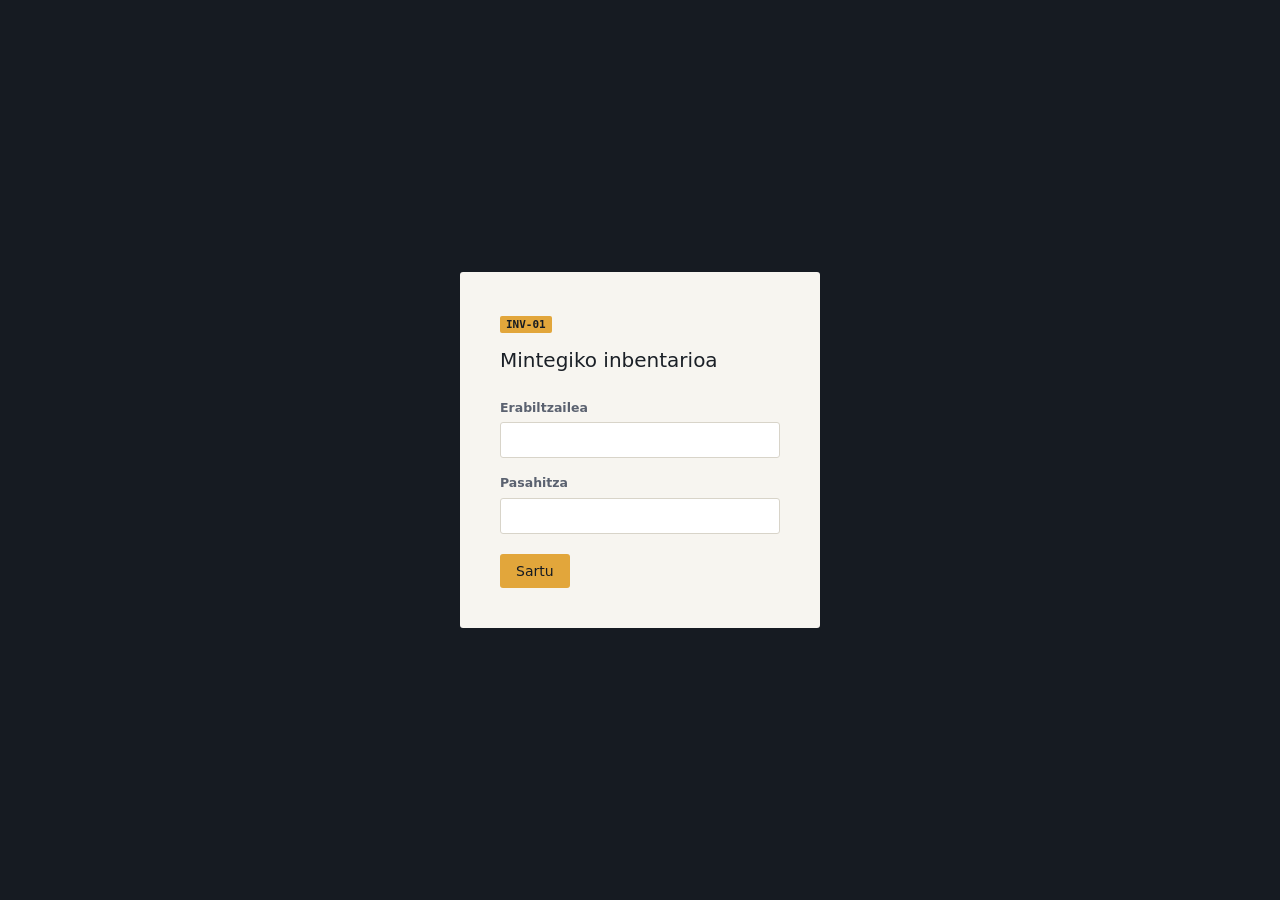
==== frontend/index.html @ 765f6a65 "Proiektuaren hasierako egitura: BD, backend, frontend, scripts, docs" ====
<!DOCTYPE html>
<html lang="eu">
<head>
<meta charset="UTF-8">
<meta name="viewport" content="width=device-width, initial-scale=1.0">
<title>Ekipamendua — Inbentario eraginkorra</title>
<link rel="stylesheet" href="css/style.css">
</head>
<body>
<div class="app">

  <aside class="sidebar">
    <div class="brand">
      <span class="tag">INV-01</span>
      <h1>Inbentarioa</h1>
    </div>
    <nav class="nav">
      <a href="index.html" class="active">Ekipamendua</a>
      <a href="etiquetas.html">Etiketak</a>
      <a href="gelas.html">Gelak</a>
      <a href="compras.html">Erosketak</a>
      <a href="usuarios.html" id="navUsuarios" hidden>Erabiltzaileak</a>
    </nav>
    <div class="user-box" id="userBox">
      <strong id="userName">—</strong>
      <span class="role-badge" id="userRole">—</span>
      <p style="margin-top:10px"><a href="#" id="logoutLink">Saioa itxi</a></p>
    </div>
  </aside>

  <main>
    <div class="page-head">
      <div>
        <h2>Ekipamendua</h2>
        <p>Mintegiko materialaren katalogoa eta stock-a</p>
      </div>
      <button class="btn btn-amber" id="btnNuevo">+ Ekipo berria</button>
    </div>

    <table class="inventory" id="tablaEquipos">
      <thead>
        <tr>
          <th>Izena</th>
          <th>Marka / Modeloa</th>
          <th>Kategoria</th>
          <th>Stock</th>
          <th></th>
        </tr>
      </thead>
      <tbody id="tbodyEquipos">
        <!-- filas insertadas por js/equipos.js vía fetch a /api/equipos -->
        <tr><td colspan="5" style="color:var(--text-mute)">Kargatzen…</td></tr>
      </tbody>
    </table>

    <!-- Formulario de alta/edición, oculto hasta que se pulsa "Ekipo berria" -->
    <div class="form-card" id="formEquipo" style="display:none; margin-top:24px;">
      <h3 id="formTitulo" style="margin-top:0">Ekipo berria</h3>
      <form id="equipoForm" novalidate>
        <input type="hidden" id="equipoId">

        <div class="field" id="f_nombre">
          <label for="nombre">Izena *</label>
          <input type="text" id="nombre" maxlength="120" required>
          <div class="error">Izena beharrezkoa da.</div>
        </div>

        <div class="field" id="f_marca">
          <label for="marca">Marka *</label>
          <input type="text" id="marca" required>
          <div class="error">Marka beharrezkoa da.</div>
        </div>

        <div class="field" id="f_modelo">
          <label for="modelo">Modeloa *</label>
          <input type="text" id="modelo" required>
          <div class="error">Modeloa beharrezkoa da.</div>
        </div>

        <div class="field" id="f_categoria">
          <label for="categoria_id">Kategoria *</label>
          <select id="categoria_id" required></select>
          <div class="error">Kategoria bat aukeratu behar duzu.</div>
        </div>

        <div class="field" id="f_descripcion">
          <label for="descripcion">Deskribapena</label>
          <textarea id="descripcion" rows="3" placeholder="Prozesadorea, RAM, HDD, txartel grafikoa…"></textarea>
        </div>

        <div class="field" id="f_stock">
          <label for="stock">Stock hasierakoa *</label>
          <input type="number" id="stock" min="0" step="1" required>
          <div class="error">Stock-ak zenbaki positiboa izan behar du.</div>
        </div>

        <div class="field">
          <label><input type="checkbox" id="es_fungible" style="width:auto"> Material fungiblea da (ez da etiketatuko)</label>
        </div>

        <div class="form-actions">
          <button type="submit" class="btn btn-primary">Gorde</button>
          <button type="button" class="btn btn-ghost" id="btnCancelar">Utzi</button>
        </div>
      </form>
    </div>
  </main>
</div>

<script src="js/api.js"></script>
<script src="js/validate.js"></script>
<script src="js/equipos.js"></script>
</body>
</html>
---- frontend/css/style.css ----
/* =====================================================================
   INBENTARIO ERAGINKORRA — hoja de estilos
   -----------------------------------------------------------------------
   Dirección de diseño: inventario/etiquetado físico de un taller de
   informática. La paleta se apoya en el color de las etiquetas de
   activo (ámbar) sobre un tono tinta casi-negro, con una tipografía
   monoespaciada para códigos de etiqueta/stock (igual que en un
   listado de almacén) y una sans para el resto de la interfaz.
   ===================================================================== */

@import url('https://fonts.googleapis.com/css2?family=Space+Grotesk:wght@400;500;700&family=IBM+Plex+Mono:wght@400;500;600&display=swap');

:root {
    /* Paleta */
    --ink:        #161B22;   /* casi negro, con matiz azulado */
    --ink-soft:   #232B36;
    --paper:      #ECE9E2;   /* fondo principal, gris cálido */
    --paper-card: #F7F5F0;
    --line:       #D8D4C9;
    --amber:      #E2A63B;   /* color de etiqueta física */
    --amber-dark: #B87F1E;
    --teal:       #3E7C74;   /* acento secundario (marca Santurtzi) */
    --red:        #B0402E;
    --text:       #1B2027;
    --text-mute:  #5B6270;
    --white:      #FFFFFF;

    --font-ui:   'Space Grotesk', system-ui, sans-serif;
    --font-mono: 'IBM Plex Mono', ui-monospace, monospace;

    --radius: 3px;
    --shadow: 0 1px 0 rgba(22,27,34,.06);
}

* { box-sizing: border-box; }

html, body {
    margin: 0;
    padding: 0;
    background: var(--paper);
    color: var(--text);
    font-family: var(--font-ui);
    font-size: 15px;
    line-height: 1.5;
}

a { color: var(--teal); }

/* ---------- Layout general: sidebar + contenido ---------- */
.app {
    display: grid;
    grid-template-columns: 240px 1fr;
    min-height: 100vh;
}

.sidebar {
    background: var(--ink);
    color: #C9CDD4;
    padding: 28px 20px;
    display: flex;
    flex-direction: column;
    gap: 32px;
}

.brand {
    display: flex;
    align-items: baseline;
    gap: 8px;
}
.brand .tag {
    background: var(--amber);
    color: var(--ink);
    font-family: var(--font-mono);
    font-size: 11px;
    font-weight: 600;
    padding: 2px 6px;
    border-radius: 2px;
    letter-spacing: .04em;
}
.brand h1 {
    font-size: 17px;
    margin: 0;
    color: var(--white);
    font-weight: 500;
}

.nav { display: flex; flex-direction: column; gap: 2px; }
.nav a {
    color: #AEB4BE;
    text-decoration: none;
    padding: 9px 10px;
    border-radius: var(--radius);
    font-size: 14px;
    border-left: 2px solid transparent;
}
.nav a:hover { background: var(--ink-soft); color: var(--white); }
.nav a.active {
    background: var(--ink-soft);
    color: var(--white);
    border-left-color: var(--amber);
}

.sidebar .user-box {
    margin-top: auto;
    border-top: 1px solid #2C3644;
    padding-top: 16px;
    font-size: 13px;
    color: #8A93A1;
}
.sidebar .user-box strong { color: var(--white); display: block; }
.role-badge {
    display: inline-block;
    margin-top: 4px;
    font-family: var(--font-mono);
    font-size: 11px;
    padding: 1px 6px;
    border-radius: 2px;
    background: var(--ink-soft);
    color: var(--amber);
}

/* ---------- Contenido principal ---------- */
main {
    padding: 32px 40px;
}

.page-head {
    display: flex;
    justify-content: space-between;
    align-items: flex-end;
    margin-bottom: 24px;
    border-bottom: 1px solid var(--line);
    padding-bottom: 16px;
}
.page-head h2 { margin: 0 0 4px; font-size: 22px; font-weight: 500; }
.page-head p { margin: 0; color: var(--text-mute); font-size: 13px; }

.btn {
    font-family: var(--font-ui);
    font-size: 14px;
    border: none;
    border-radius: var(--radius);
    padding: 9px 16px;
    cursor: pointer;
    font-weight: 500;
}
.btn-primary { background: var(--ink); color: var(--white); }
.btn-primary:hover { background: var(--ink-soft); }
.btn-amber { background: var(--amber); color: var(--ink); }
.btn-amber:hover { background: var(--amber-dark); color: var(--white); }
.btn-ghost { background: transparent; color: var(--text); border: 1px solid var(--line); }
.btn-danger { background: transparent; color: var(--red); border: 1px solid var(--red); }

/* ---------- Tabla estilo "listado de almacén" ---------- */
table.inventory {
    width: 100%;
    border-collapse: collapse;
    background: var(--paper-card);
    box-shadow: var(--shadow);
}
table.inventory thead th {
    text-align: left;
    font-size: 12px;
    font-weight: 600;
    color: var(--text-mute);
    padding: 10px 14px;
    border-bottom: 2px solid var(--ink);
}
table.inventory tbody td {
    padding: 12px 14px;
    border-bottom: 1px solid var(--line);
    font-size: 14px;
}
table.inventory tbody tr:hover { background: #F1EEE6; }

.tag-code {
    font-family: var(--font-mono);
    background: var(--ink);
    color: var(--amber);
    padding: 2px 7px;
    border-radius: 2px;
    font-size: 12.5px;
    letter-spacing: .03em;
}

.badge {
    font-size: 11.5px;
    padding: 2px 8px;
    border-radius: 999px;
    border: 1px solid var(--line);
    color: var(--text-mute);
    font-family: var(--font-mono);
}
.badge.stock-ok   { border-color: var(--teal); color: var(--teal); }
.badge.stock-low  { border-color: var(--red); color: var(--red); }

/* ---------- Formularios ---------- */
.form-card {
    background: var(--paper-card);
    border: 1px solid var(--line);
    border-radius: var(--radius);
    padding: 24px;
    max-width: 520px;
}
.field { margin-bottom: 16px; }
.field label {
    display: block;
    font-size: 12.5px;
    font-weight: 600;
    color: var(--text-mute);
    margin-bottom: 5px;
}
.field input, .field select, .field textarea {
    width: 100%;
    padding: 9px 11px;
    border: 1px solid var(--line);
    border-radius: var(--radius);
    font-family: var(--font-ui);
    font-size: 14px;
    background: var(--white);
}
.field input:focus, .field select:focus, .field textarea:focus {
    outline: 2px solid var(--amber);
    outline-offset: 1px;
}
.field .error {
    color: var(--red);
    font-size: 12.5px;
    margin-top: 4px;
    display: none;
}
.field.invalid input, .field.invalid select { border-color: var(--red); }
.field.invalid .error { display: block; }

.form-actions { display: flex; gap: 10px; margin-top: 20px; }

/* ---------- Login ---------- */
.login-screen {
    min-height: 100vh;
    display: flex;
    align-items: center;
    justify-content: center;
    background: var(--ink);
}
.login-panel {
    background: var(--paper-card);
    padding: 40px;
    width: 360px;
    border-radius: var(--radius);
}
.login-panel .tag {
    background: var(--amber); color: var(--ink); font-family: var(--font-mono);
    font-size: 11px; font-weight: 600; padding: 2px 6px; border-radius: 2px;
}
.login-panel h1 { font-size: 20px; font-weight: 500; margin: 10px 0 24px; }
.login-error {
    background: #F6E3DD; color: var(--red); font-size: 13px;
    padding: 8px 12px; border-radius: var(--radius); margin-bottom: 16px; display: none;
}

/* Accesibilidad: foco visible siempre */
a:focus-visible, button:focus-visible, input:focus-visible, select:focus-visible {
    outline: 2px solid var(--amber);
    outline-offset: 2px;
}

@media (prefers-reduced-motion: reduce) {
    * { animation: none !important; transition: none !important; }
}

@media (max-width: 760px) {
    .app { grid-template-columns: 1fr; }
    .sidebar { flex-direction: row; overflow-x: auto; padding: 14px 16px; }
    .sidebar .user-box { display: none; }
    main { padding: 20px; }
}
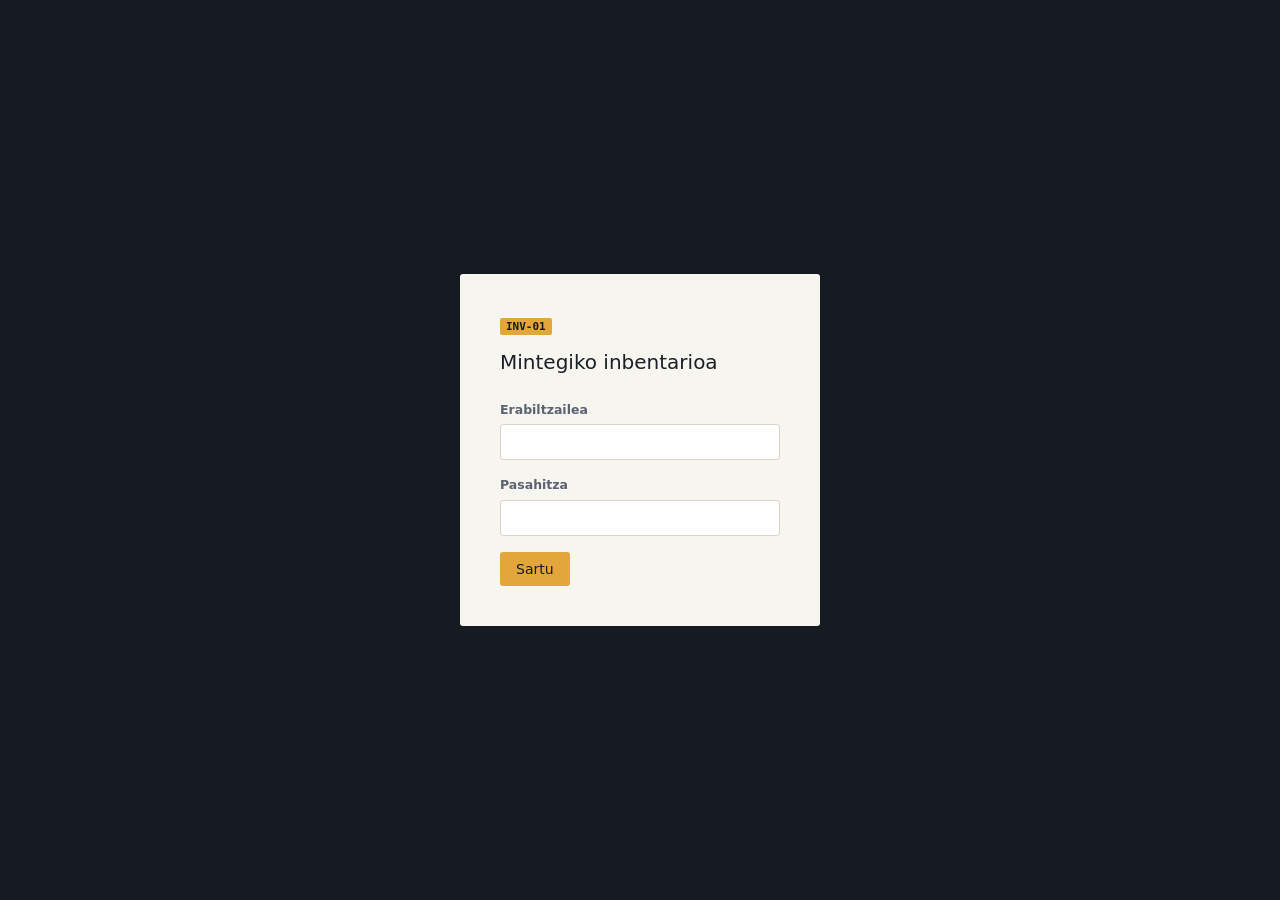
==== commit dc67db3f: "Subir cambios locales" ====
--- a/frontend/index.html
+++ b/frontend/index.html
@@ -3,17 +3,13 @@
 <head>
 <meta charset="UTF-8">
 <meta name="viewport" content="width=device-width, initial-scale=1.0">
-<title>Ekipamendua — Inbentario eraginkorra</title>
+<title>Ekipamendua — Inbentarioa</title>
 <link rel="stylesheet" href="css/style.css">
 </head>
 <body>
 <div class="app">
-
   <aside class="sidebar">
-    <div class="brand">
-      <span class="tag">INV-01</span>
-      <h1>Inbentarioa</h1>
-    </div>
+    <div class="brand"><span class="tag">INV-01</span><h1>Inbentarioa</h1></div>
     <nav class="nav">
       <a href="index.html" class="active">Ekipamendua</a>
       <a href="etiquetas.html">Etiketak</a>
@@ -30,74 +26,28 @@
 
   <main>
     <div class="page-head">
-      <div>
-        <h2>Ekipamendua</h2>
-        <p>Mintegiko materialaren katalogoa eta stock-a</p>
-      </div>
+      <div><h2>Ekipamendua</h2><p>Mintegiko materialaren katalogoa eta stock-a</p></div>
       <button class="btn btn-amber" id="btnNuevo">+ Ekipo berria</button>
     </div>
 
-    <table class="inventory" id="tablaEquipos">
+    <table class="inventory">
       <thead>
-        <tr>
-          <th>Izena</th>
-          <th>Marka / Modeloa</th>
-          <th>Kategoria</th>
-          <th>Stock</th>
-          <th></th>
-        </tr>
+        <tr><th>Izena</th><th>Marka / Modeloa</th><th>Kategoria</th><th>Stock (Gailuak)</th><th>Akzioak</th></tr>
       </thead>
       <tbody id="tbodyEquipos">
-        <!-- filas insertadas por js/equipos.js vía fetch a /api/equipos -->
         <tr><td colspan="5" style="color:var(--text-mute)">Kargatzen…</td></tr>
       </tbody>
     </table>
 
-    <!-- Formulario de alta/edición, oculto hasta que se pulsa "Ekipo berria" -->
     <div class="form-card" id="formEquipo" style="display:none; margin-top:24px;">
       <h3 id="formTitulo" style="margin-top:0">Ekipo berria</h3>
       <form id="equipoForm" novalidate>
         <input type="hidden" id="equipoId">
-
-        <div class="field" id="f_nombre">
-          <label for="nombre">Izena *</label>
-          <input type="text" id="nombre" maxlength="120" required>
-          <div class="error">Izena beharrezkoa da.</div>
-        </div>
-
-        <div class="field" id="f_marca">
-          <label for="marca">Marka *</label>
-          <input type="text" id="marca" required>
-          <div class="error">Marka beharrezkoa da.</div>
-        </div>
-
-        <div class="field" id="f_modelo">
-          <label for="modelo">Modeloa *</label>
-          <input type="text" id="modelo" required>
-          <div class="error">Modeloa beharrezkoa da.</div>
-        </div>
-
-        <div class="field" id="f_categoria">
-          <label for="categoria_id">Kategoria *</label>
-          <select id="categoria_id" required></select>
-          <div class="error">Kategoria bat aukeratu behar duzu.</div>
-        </div>
-
-        <div class="field" id="f_descripcion">
-          <label for="descripcion">Deskribapena</label>
-          <textarea id="descripcion" rows="3" placeholder="Prozesadorea, RAM, HDD, txartel grafikoa…"></textarea>
-        </div>
-
-        <div class="field" id="f_stock">
-          <label for="stock">Stock hasierakoa *</label>
-          <input type="number" id="stock" min="0" step="1" required>
-          <div class="error">Stock-ak zenbaki positiboa izan behar du.</div>
-        </div>
-
-        <div class="field">
-          <label><input type="checkbox" id="es_fungible" style="width:auto"> Material fungiblea da (ez da etiketatuko)</label>
-        </div>
-
+        <div class="field"><label for="nombre">Izena *</label><input type="text" id="nombre" required></div>
+        <div class="field"><label for="marca">Marka</label><input type="text" id="marca"></div>
+        <div class="field"><label for="modelo">Modeloa</label><input type="text" id="modelo"></div>
+        <div class="field"><label for="categoria_id">Kategoria *</label><select id="categoria_id" required></select></div>
+        <div class="field"><label for="descripcion">Deskribapena</label><textarea id="descripcion" rows="3"></textarea></div>
         <div class="form-actions">
           <button type="submit" class="btn btn-primary">Gorde</button>
           <button type="button" class="btn btn-ghost" id="btnCancelar">Utzi</button>
@@ -106,9 +56,8 @@
     </div>
   </main>
 </div>
-
 <script src="js/api.js"></script>
 <script src="js/validate.js"></script>
 <script src="js/equipos.js"></script>
 </body>
-</html>
+</html>
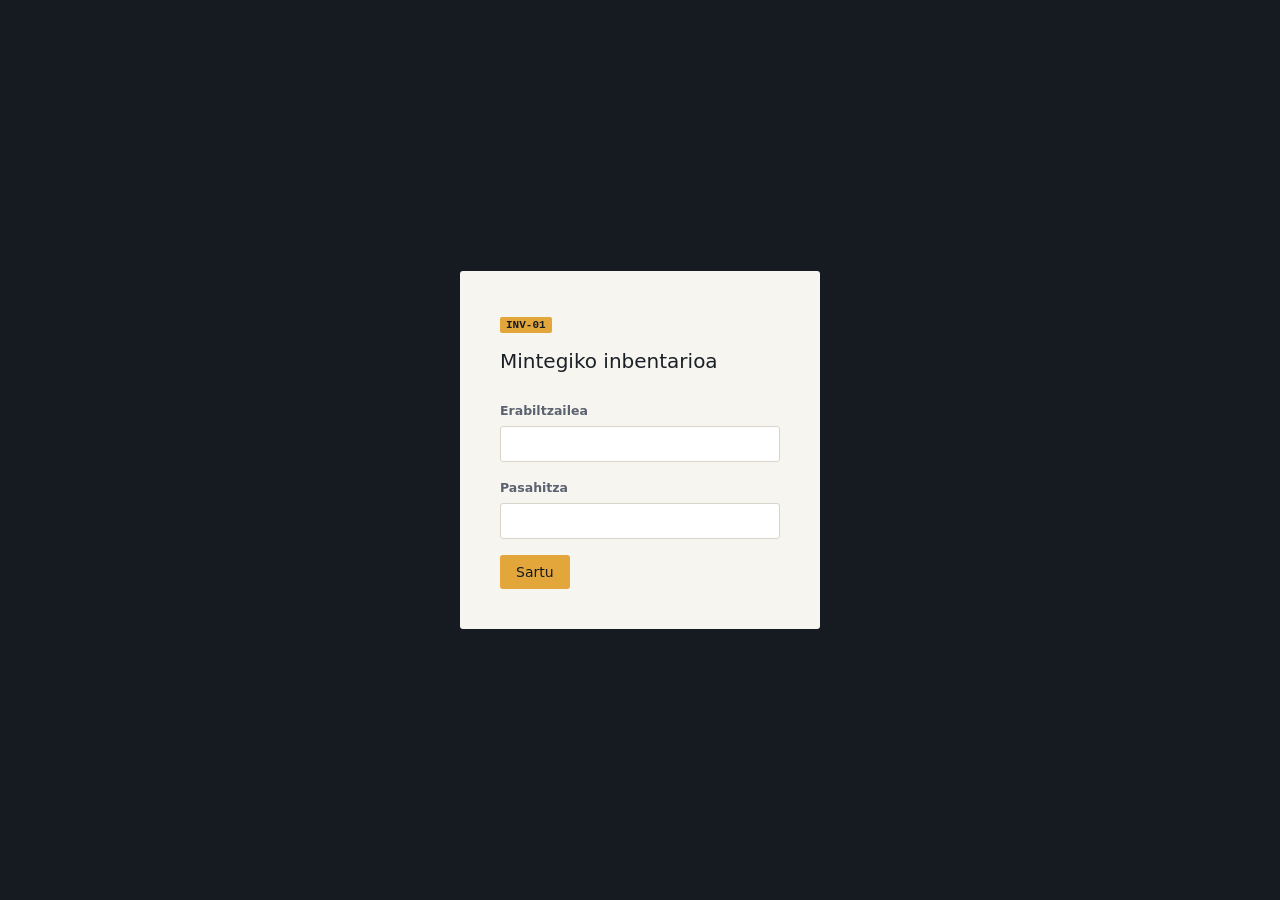
==== commit 74990868: "Actualisassao" ====
--- a/frontend/index.html
+++ b/frontend/index.html
@@ -4,7 +4,8 @@
 <meta charset="UTF-8">
 <meta name="viewport" content="width=device-width, initial-scale=1.0">
 <title>Ekipamendua — Inbentarioa</title>
-<link rel="stylesheet" href="css/style.css">
+    <link rel="stylesheet" href="css/style.css">
+    <script src="js/toast.js" defer></script>
 </head>
 <body>
 <div class="app">
--- a/frontend/css/style.css
+++ b/frontend/css/style.css
@@ -8,7 +8,6 @@
    listado de almacén) y una sans para el resto de la interfaz.
    ===================================================================== */
 
-@import url('https://fonts.googleapis.com/css2?family=Space+Grotesk:wght@400;500;700&family=IBM+Plex+Mono:wght@400;500;600&display=swap');
 
 :root {
     /* Paleta */
@@ -25,8 +24,8 @@
     --text-mute:  #5B6270;
     --white:      #FFFFFF;
 
-    --font-ui:   'Space Grotesk', system-ui, sans-serif;
-    --font-mono: 'IBM Plex Mono', ui-monospace, monospace;
+    --font-ui:   system-ui, -apple-system, BlinkMacSystemFont, 'Segoe UI', Roboto, Oxygen, Ubuntu, Cantarell, sans-serif;
+    --font-mono: ui-monospace, SFMono-Regular, Menlo, Monaco, Consolas, 'Liberation Mono', monospace;
 
     --radius: 3px;
     --shadow: 0 1px 0 rgba(22,27,34,.06);
@@ -41,7 +40,9 @@
     color: var(--text);
     font-family: var(--font-ui);
     font-size: 15px;
-    line-height: 1.5;
+    line-height: 1.6;
+    -webkit-font-smoothing: antialiased;
+    -moz-osx-font-smoothing: grayscale;
 }
 
 a { color: var(--teal); }
@@ -81,7 +82,8 @@
     font-size: 17px;
     margin: 0;
     color: var(--white);
-    font-weight: 500;
+    font-weight: 600;
+    letter-spacing: -0.01em;
 }
 
 .nav { display: flex; flex-direction: column; gap: 2px; }
@@ -144,12 +146,14 @@
     cursor: pointer;
     font-weight: 500;
 }
-.btn-primary { background: var(--ink); color: var(--white); }
+.btn-primary { background: var(--ink); color: var(--white); transition: background 150ms ease; }
 .btn-primary:hover { background: var(--ink-soft); }
-.btn-amber { background: var(--amber); color: var(--ink); }
+.btn-amber { background: var(--amber); color: var(--ink); transition: background 150ms ease; }
 .btn-amber:hover { background: var(--amber-dark); color: var(--white); }
-.btn-ghost { background: transparent; color: var(--text); border: 1px solid var(--line); }
-.btn-danger { background: transparent; color: var(--red); border: 1px solid var(--red); }
+.btn-ghost { background: transparent; color: var(--text); border: 1px solid var(--line); transition: background 150ms ease; }
+.btn-ghost:hover { background: rgba(0,0,0,0.02); }
+.btn-danger { background: transparent; color: var(--red); border: 1px solid var(--red); transition: background 150ms ease; }
+.btn-danger:hover { background: rgba(176,64,46,0.08); }
 
 /* ---------- Tabla estilo "listado de almacén" ---------- */
 table.inventory {
@@ -268,9 +272,39 @@
     * { animation: none !important; transition: none !important; }
 }
 
+.toast-container {
+    position: fixed;
+    bottom: 24px;
+    right: 24px;
+    display: flex;
+    flex-direction: column;
+    gap: 10px;
+    z-index: 1000;
+}
+
+.toast {
+    background: var(--ink);
+    color: var(--white);
+    padding: 12px 18px;
+    border-radius: var(--radius);
+    box-shadow: 0 4px 12px rgba(0,0,0,0.15);
+    font-size: 14px;
+    animation: slideIn 200ms ease;
+}
+
+.toast.success { background: var(--teal); }
+.toast.error { background: var(--red); }
+.toast.warning { background: var(--amber); color: var(--ink); }
+
+@keyframes slideIn {
+    from { transform: translateX(100%); opacity: 0; }
+    to { transform: translateX(0); opacity: 1; }
+}
+
 @media (max-width: 760px) {
     .app { grid-template-columns: 1fr; }
     .sidebar { flex-direction: row; overflow-x: auto; padding: 14px 16px; }
     .sidebar .user-box { display: none; }
     main { padding: 20px; }
-}
+    .toast-container { left: 12px; right: 12px; bottom: 12px; }
+}
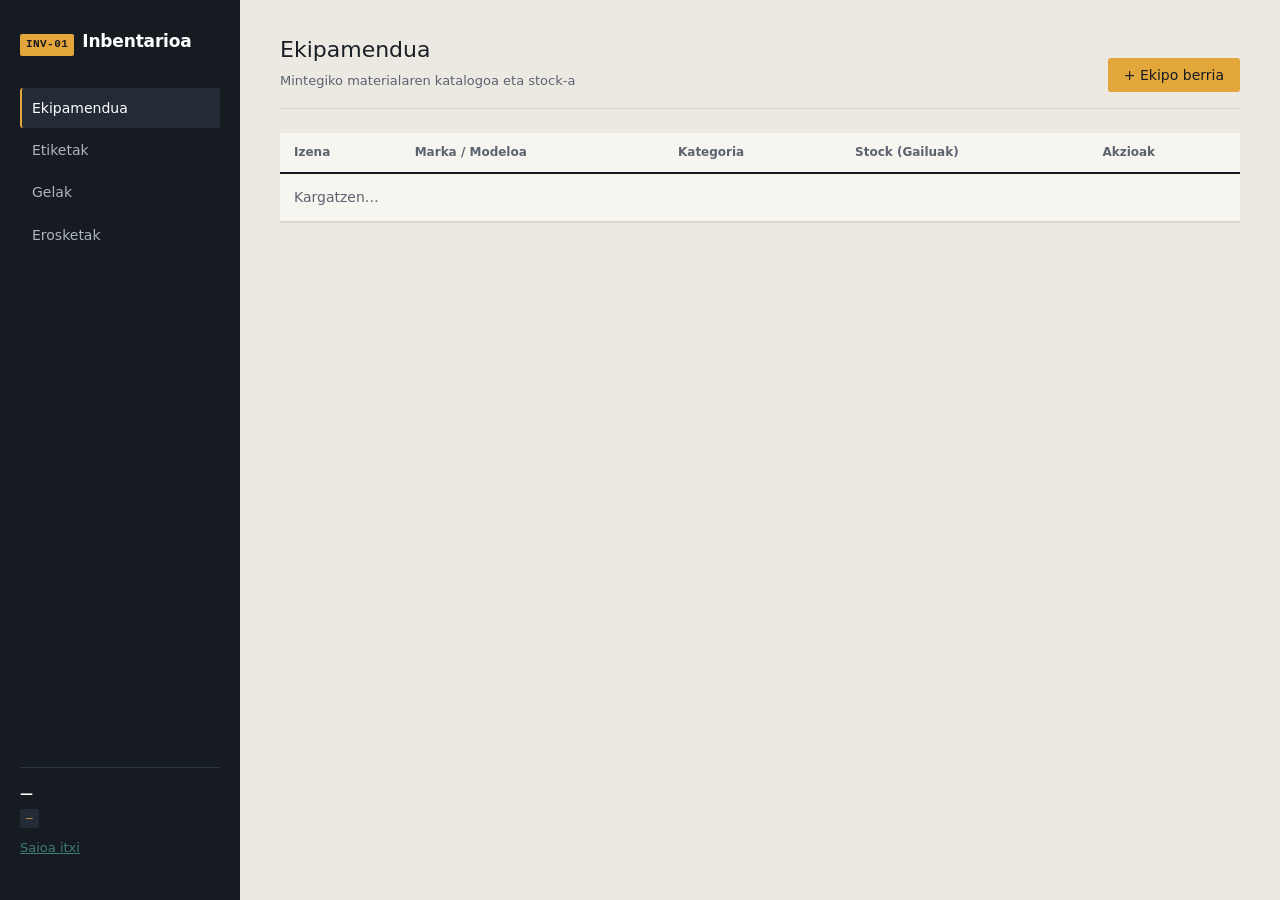
==== commit 561e702a: "Eguneratu proiektuaren egitura, konpondu akatsak eta eguneratu README" ====
--- a/frontend/index.html
+++ b/frontend/index.html
@@ -57,8 +57,8 @@
     </div>
   </main>
 </div>
+<script src="js/base.js"></script>
 <script src="js/api.js"></script>
-<script src="js/validate.js"></script>
 <script src="js/equipos.js"></script>
 </body>
 </html>
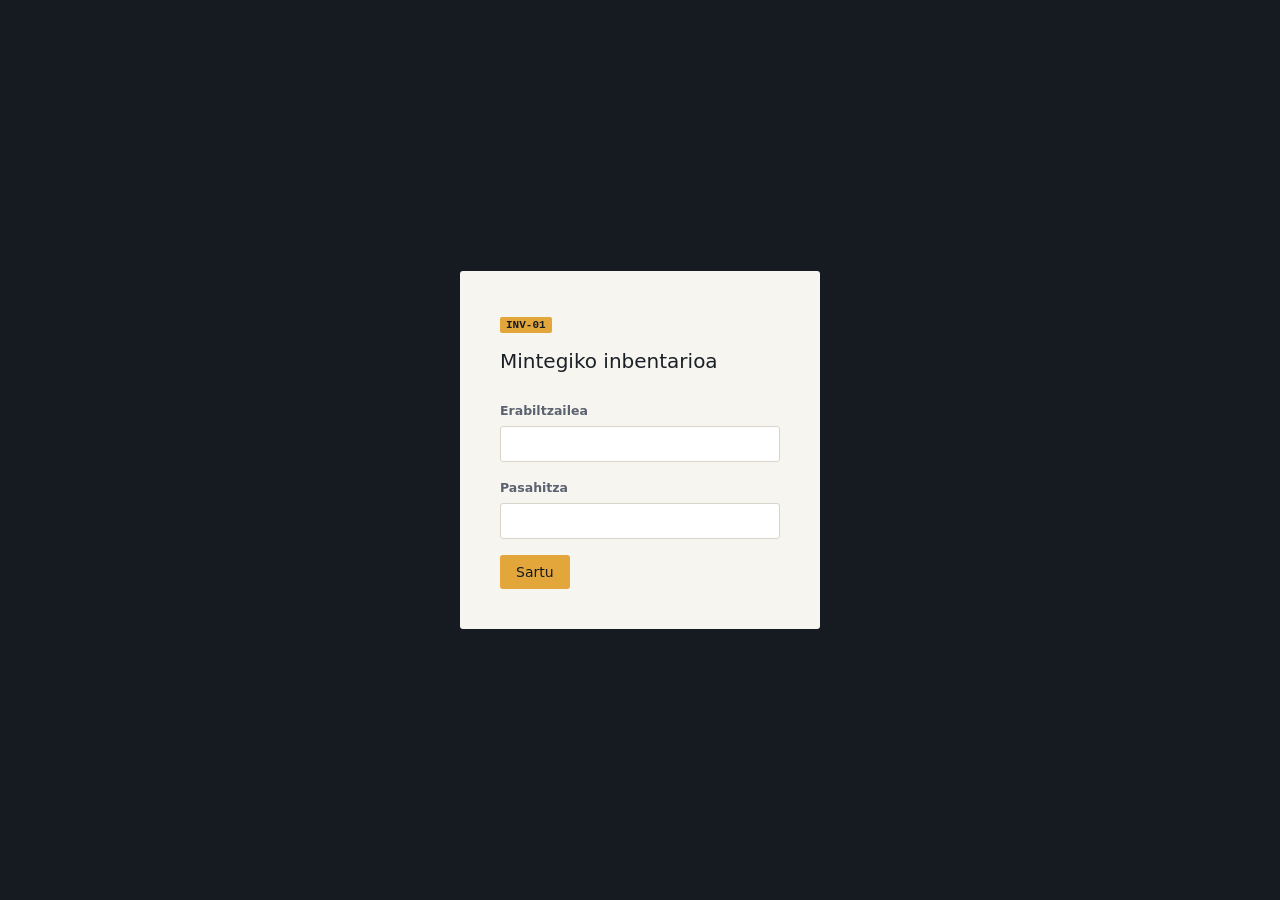
==== commit 028a49b4: "Azken Aldaketak" ====
--- a/frontend/index.html
+++ b/frontend/index.html
@@ -4,8 +4,8 @@
 <meta charset="UTF-8">
 <meta name="viewport" content="width=device-width, initial-scale=1.0">
 <title>Ekipamendua — Inbentarioa</title>
-    <link rel="stylesheet" href="css/style.css">
-    <script src="js/toast.js" defer></script>
+<link rel="stylesheet" href="css/style.css">
+<script src="js/toast.js" defer></script>
 </head>
 <body>
 <div class="app">
@@ -28,7 +28,7 @@
   <main>
     <div class="page-head">
       <div><h2>Ekipamendua</h2><p>Mintegiko materialaren katalogoa eta stock-a</p></div>
-      <button class="btn btn-amber" id="btnNuevo">+ Ekipo berria</button>
+      <button type="button" class="btn btn-amber" id="btnNuevo">+ Ekipo berria</button>
     </div>
 
     <table class="inventory">
@@ -44,10 +44,18 @@
       <h3 id="formTitulo" style="margin-top:0">Ekipo berria</h3>
       <form id="equipoForm" novalidate>
         <input type="hidden" id="equipoId">
-        <div class="field"><label for="nombre">Izena *</label><input type="text" id="nombre" required></div>
+        <div class="field">
+          <label for="nombre">Izena *</label>
+          <input type="text" id="nombre" required>
+          <div class="error">Izena beharrezkoa da.</div>
+        </div>
         <div class="field"><label for="marca">Marka</label><input type="text" id="marca"></div>
         <div class="field"><label for="modelo">Modeloa</label><input type="text" id="modelo"></div>
-        <div class="field"><label for="categoria_id">Kategoria *</label><select id="categoria_id" required></select></div>
+        <div class="field">
+          <label for="categoria_id">Kategoria *</label>
+          <select id="categoria_id" required></select>
+          <div class="error">Kategoria bat aukeratu behar duzu.</div>
+        </div>
         <div class="field"><label for="descripcion">Deskribapena</label><textarea id="descripcion" rows="3"></textarea></div>
         <div class="form-actions">
           <button type="submit" class="btn btn-primary">Gorde</button>
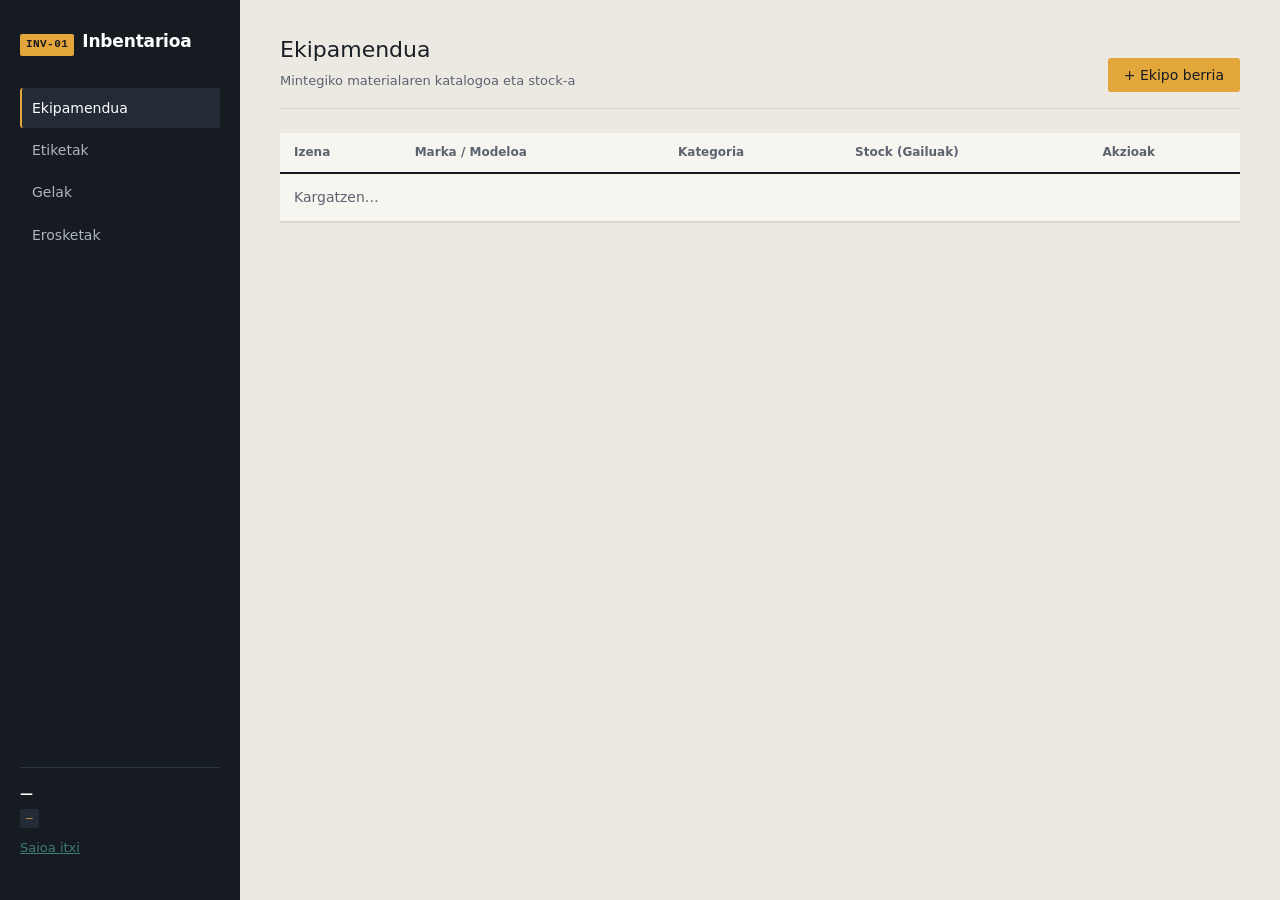
==== commit 644aab95: "Azken Aldaketak" ====
--- a/frontend/index.html
+++ b/frontend/index.html
@@ -26,42 +26,42 @@
   </aside>
 
   <main>
-    <div class="page-head">
-      <div><h2>Ekipamendua</h2><p>Mintegiko materialaren katalogoa eta stock-a</p></div>
-      <button type="button" class="btn btn-amber" id="btnNuevo">+ Ekipo berria</button>
+    <!-- VISTA 1: LISTADO -->
+    <div id="vistaListado">
+      <div class="page-head">
+        <div><h2>Ekipamendua</h2><p>Mintegiko materialaren katalogoa eta stock-a</p></div>
+        <button type="button" class="btn btn-amber" id="btnNuevo">+ Ekipo berria</button>
+      </div>
+
+      <table class="inventory">
+        <thead>
+          <tr><th>Izena</th><th>Marka / Modeloa</th><th>Kategoria</th><th>Stock (Gailuak)</th><th>Akzioak</th></tr>
+        </thead>
+        <tbody id="tbodyEquipos">
+          <tr><td colspan="5" style="color:var(--text-mute)">Kargatzen…</td></tr>
+        </tbody>
+      </table>
     </div>
 
-    <table class="inventory">
-      <thead>
-        <tr><th>Izena</th><th>Marka / Modeloa</th><th>Kategoria</th><th>Stock (Gailuak)</th><th>Akzioak</th></tr>
-      </thead>
-      <tbody id="tbodyEquipos">
-        <tr><td colspan="5" style="color:var(--text-mute)">Kargatzen…</td></tr>
-      </tbody>
-    </table>
-
-    <div class="form-card" id="formEquipo" style="display:none; margin-top:24px;">
-      <h3 id="formTitulo" style="margin-top:0">Ekipo berria</h3>
-      <form id="equipoForm" novalidate>
-        <input type="hidden" id="equipoId">
-        <div class="field">
-          <label for="nombre">Izena *</label>
-          <input type="text" id="nombre" required>
-          <div class="error">Izena beharrezkoa da.</div>
-        </div>
-        <div class="field"><label for="marca">Marka</label><input type="text" id="marca"></div>
-        <div class="field"><label for="modelo">Modeloa</label><input type="text" id="modelo"></div>
-        <div class="field">
-          <label for="categoria_id">Kategoria *</label>
-          <select id="categoria_id" required></select>
-          <div class="error">Kategoria bat aukeratu behar duzu.</div>
-        </div>
-        <div class="field"><label for="descripcion">Deskribapena</label><textarea id="descripcion" rows="3"></textarea></div>
-        <div class="form-actions">
-          <button type="submit" class="btn btn-primary">Gorde</button>
-          <button type="button" class="btn btn-ghost" id="btnCancelar">Utzi</button>
-        </div>
-      </form>
+    <!-- VISTA 2: FORMULARIO -->
+    <div id="vistaFormulario" hidden>
+      <div class="page-head">
+        <div><h2 id="formTitulo">Ekipo berria</h2><p>Mintegiko materialaren katalogoa eta stock-a</p></div>
+      </div>
+      <div class="form-card" id="formEquipo">
+        <form id="equipoForm" novalidate>
+          <input type="hidden" id="equipoId">
+          <div class="field"><label for="nombre">Izena *</label><input type="text" id="nombre" required></div>
+          <div class="field"><label for="marca">Marka</label><input type="text" id="marca"></div>
+          <div class="field"><label for="modelo">Modeloa</label><input type="text" id="modelo"></div>
+          <div class="field"><label for="categoria_id">Kategoria *</label><select id="categoria_id" required></select></div>
+          <div class="field"><label for="descripcion">Deskribapena</label><textarea id="descripcion" rows="3"></textarea></div>
+          <div class="form-actions">
+            <button type="submit" class="btn btn-primary">Gorde</button>
+            <button type="button" class="btn btn-ghost" id="btnCancelar">Utzi</button>
+          </div>
+        </form>
+      </div>
     </div>
   </main>
 </div>
--- a/frontend/css/style.css
+++ b/frontend/css/style.css
@@ -1,24 +1,12 @@
-/* =====================================================================
-   INBENTARIO ERAGINKORRA — hoja de estilos
-   -----------------------------------------------------------------------
-   Dirección de diseño: inventario/etiquetado físico de un taller de
-   informática. La paleta se apoya en el color de las etiquetas de
-   activo (ámbar) sobre un tono tinta casi-negro, con una tipografía
-   monoespaciada para códigos de etiqueta/stock (igual que en un
-   listado de almacén) y una sans para el resto de la interfaz.
-   ===================================================================== */
-
-
 :root {
-    /* Paleta */
-    --ink:        #161B22;   /* casi negro, con matiz azulado */
+    --ink:        #161B22;
     --ink-soft:   #232B36;
-    --paper:      #ECE9E2;   /* fondo principal, gris cálido */
+    --paper:      #ECE9E2;
     --paper-card: #F7F5F0;
     --line:       #D8D4C9;
-    --amber:      #E2A63B;   /* color de etiqueta física */
+    --amber:      #E2A63B;
     --amber-dark: #B87F1E;
-    --teal:       #3E7C74;   /* acento secundario (marca Santurtzi) */
+    --teal:       #3E7C74;
     --red:        #B0402E;
     --text:       #1B2027;
     --text-mute:  #5B6270;
@@ -32,6 +20,8 @@
 }
 
 * { box-sizing: border-box; }
+
+[hidden] { display: none !important; }
 
 html, body {
     margin: 0;
@@ -47,7 +37,6 @@
 
 a { color: var(--teal); }
 
-/* ---------- Layout general: sidebar + contenido ---------- */
 .app {
     display: grid;
     grid-template-columns: 240px 1fr;
@@ -121,7 +110,6 @@
     color: var(--amber);
 }
 
-/* ---------- Contenido principal ---------- */
 main {
     padding: 32px 40px;
 }
@@ -155,7 +143,6 @@
 .btn-danger { background: transparent; color: var(--red); border: 1px solid var(--red); transition: background 150ms ease; }
 .btn-danger:hover { background: rgba(176,64,46,0.08); }
 
-/* ---------- Tabla estilo "listado de almacén" ---------- */
 table.inventory {
     width: 100%;
     border-collapse: collapse;
@@ -198,7 +185,6 @@
 .badge.stock-ok   { border-color: var(--teal); color: var(--teal); }
 .badge.stock-low  { border-color: var(--red); color: var(--red); }
 
-/* ---------- Formularios ---------- */
 .form-card {
     background: var(--paper-card);
     border: 1px solid var(--line);
@@ -238,7 +224,6 @@
 
 .form-actions { display: flex; gap: 10px; margin-top: 20px; }
 
-/* ---------- Login ---------- */
 .login-screen {
     min-height: 100vh;
     display: flex;
@@ -262,7 +247,6 @@
     padding: 8px 12px; border-radius: var(--radius); margin-bottom: 16px; display: none;
 }
 
-/* Accesibilidad: foco visible siempre */
 a:focus-visible, button:focus-visible, input:focus-visible, select:focus-visible {
     outline: 2px solid var(--amber);
     outline-offset: 2px;
@@ -307,4 +291,4 @@
     .sidebar .user-box { display: none; }
     main { padding: 20px; }
     .toast-container { left: 12px; right: 12px; bottom: 12px; }
-}
+}
